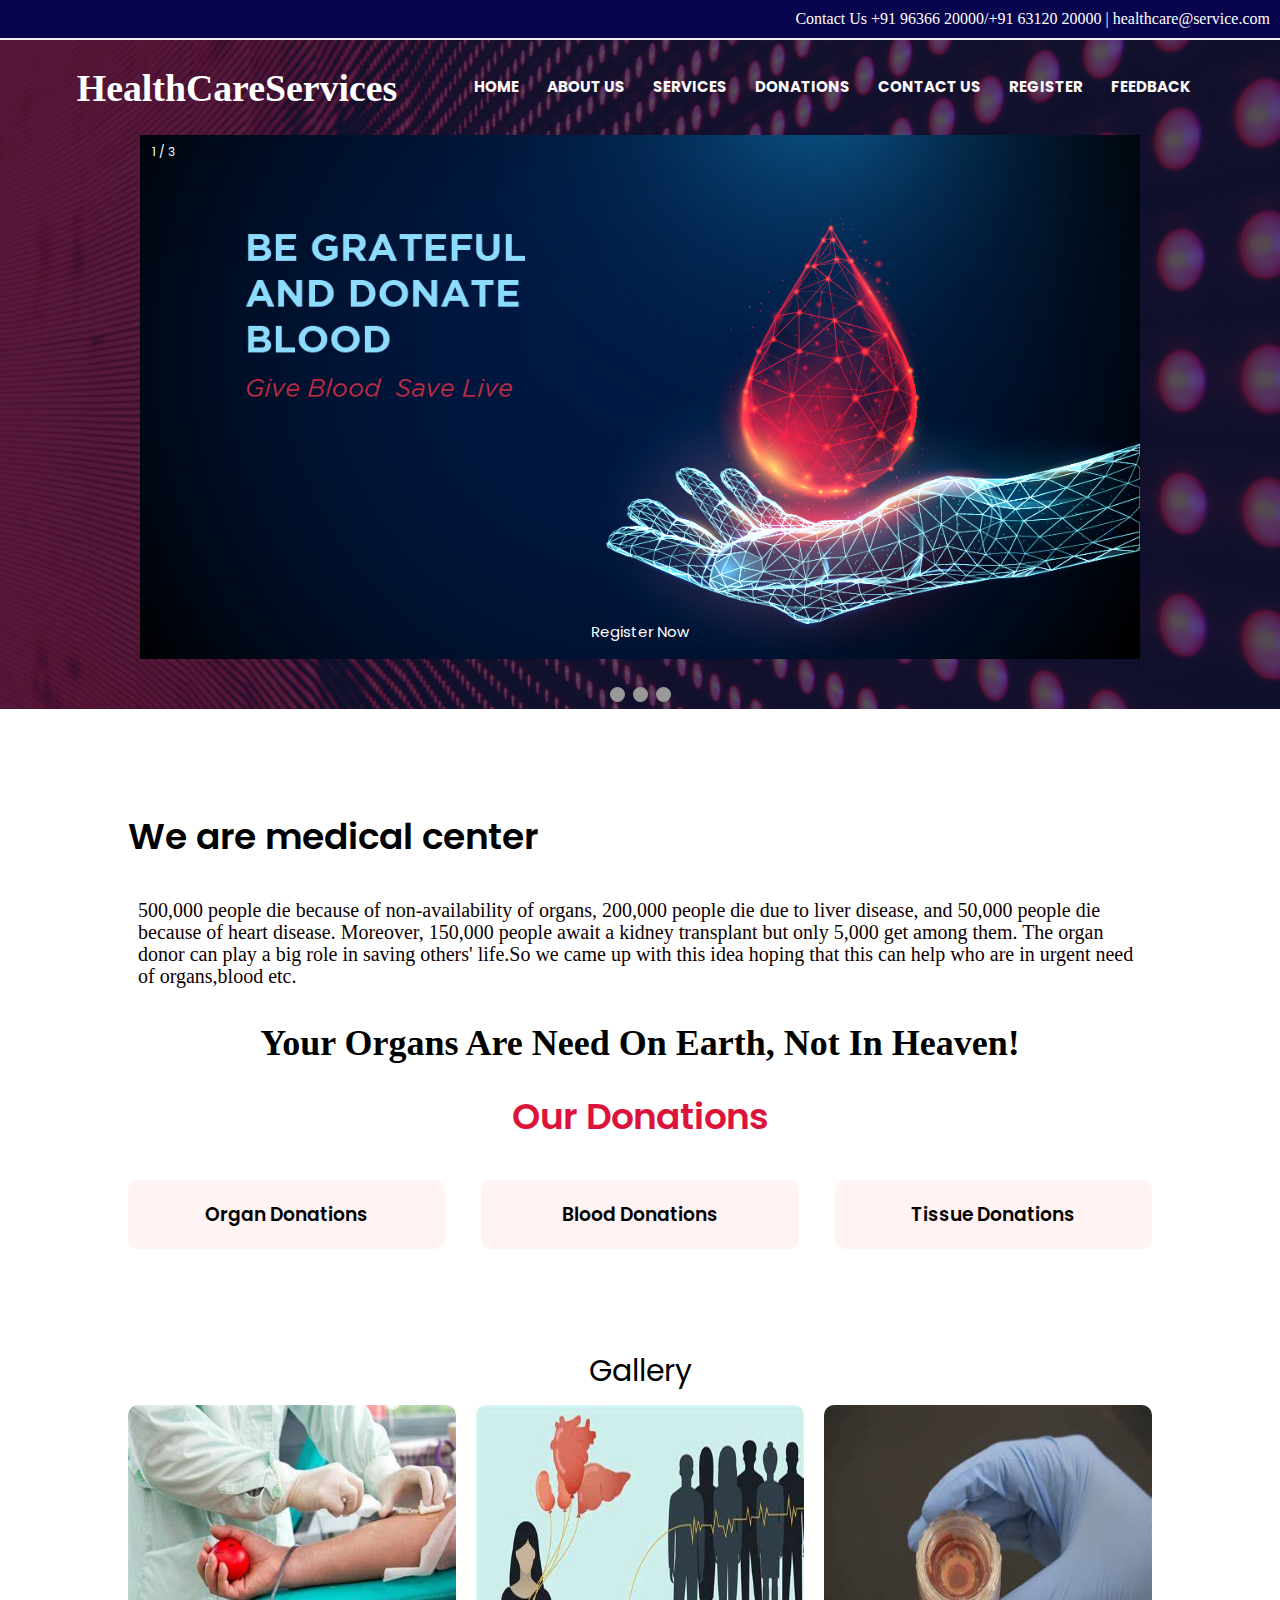
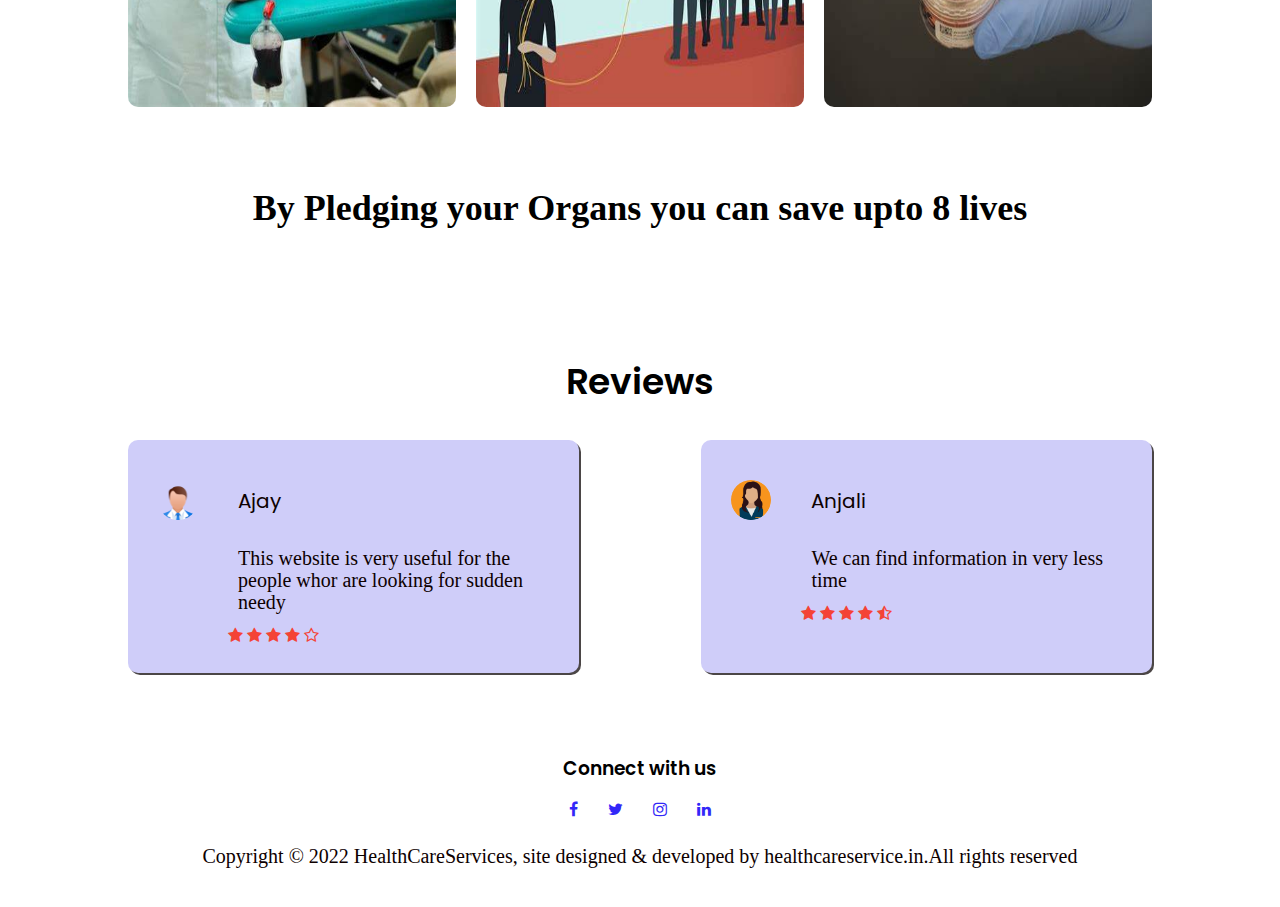
==== index.html @ dcb0d054 "first commit" ====
<!DOCTYPE html>
<html lang="en">
  <head>
    <meta charset="UTF-8" />
    <meta http-equiv="X-UA-Compatible" content="IE=edge" />
    <meta name="viewport" content="width=device-width, initial-scale=1.0" />
    <title>Health Care Services</title>
    <link rel="preconnect" href="https://fonts.googleapis.com" />
    <link rel="preconnect" href="https://fonts.gstatic.com" crossorigin />
    <link
      href="https://fonts.googleapis.com/css2?family=Poppins:wght@100;300;400;600;700&family=Roboto:wght@900&display=swap"
      rel="stylesheet"
    />
    <link rel="stylesheet" href="./css/style.css" />

    <link
      rel="stylesheet"
      href=" https://stackpath.bootstrapcdn.com/font-awesome/4.7.0/css/font-awesome.min.css"
    />
  </head>
  <body>
    <div class="top">
      <div>
        Contact Us +91 96366 20000/+91 63120 20000 | healthcare@service.com
      </div>
    </div>
    <section class="header header2">
      <nav>
        <h1 style="color: white">HealthCareServices</h1>
        <div class="nav-links" id="navLinks">
          <i class="fa fa-times" onclick="hideMenu()"></i>
          <ul>
            <li>
              <a href="index.html"><b>HOME</b></a>
            </li>
            <li>
              <a href="about.html"><b>ABOUT US</b></a>
            </li>
            <li>
              <a href="service.html"><b>SERVICES</b></a>
            </li>
            <li>
              <a href="donations.html"><b>DONATIONS</b></a>
            </li>
            <li>
              <a href="contact.html"><b>CONTACT US</b></a>
            </li>

            <li>
              <a href="register.html"><b>REGISTER</b></a>
            </li>
            <li>
              <a href="feedback.html"><b>FEEDBACK</b></a>
            </li>
          </ul>
        </div>
        <i class="fa fa-bars" onclick="showMenu()"></i>
      </nav>
      <div class="slideshow-container">
        <div class="mySlides fade">
          <div class="numbertext">1 / 3</div>
          <img src="./image/slider1.jpg" style="width: 100%" />
          <div class="text">Register Now</div>
        </div>
        <div class="mySlides fade">
          <div class="numbertext">2 / 3</div>
          <img src="./image/slider5.png" style="width: 100%" />
          <div class="text">Register Now</div>
        </div>
        <div class="mySlides fade">
          <div class="numbertext">3 / 3</div>
          <img src="./image/home1.jpg" style="width: 100%" />
          <div class="text">Register Now</div>
        </div>
      </div>
      <br />
      <div style="text-align: center">
        <span class="dot" onclick="currentSlide(1)"></span>
        <span class="dot" onclick="currentSlide(2)"></span>
        <span class="dot" onclick="currentSlide(3)"></span>
      </div>
    </section>

    <section class="course">
      <h1>We are medical center</h1>
      <br />

      <p>
        500,000 people die because of non-availability of organs, 200,000 people
        die due to liver disease, and 50,000 people die because of heart
        disease. Moreover, 150,000 people await a kidney transplant but only
        5,000 get among them. The organ donor can play a big role in saving
        others' life.So we came up with this idea hoping that this can help who
        are in urgent need of organs,blood etc.
      </p>
      <br />
      <h1
        style="
          font-family: Georgia, 'Times New Roman', Times, serif;
          text-align: center;
        "
      >
        Your Organs Are Need On Earth, Not In Heaven!
      </h1>

      <br />
      <h1 style="text-align: center; color: crimson">Our Donations</h1>
      <br />
      <div class="row" style="text-align: center">
        <div class="course-col">
          <h3>Organ Donations</h3>
        </div>
        <div class="course-col">
          <h3>Blood Donations</h3>
        </div>
        <div class="course-col">
          <h3>Tissue Donations</h3>
        </div>
      </div>
    </section>
    <section class="campus">
      <p><b style="font-size: 30px; color: black">Gallery</b></p>
      <div class="row">
        <div class="campus-col">
          <img src="image/image2.jpg" style="width: 10cm; height: 8cm" />
          <div class="layer"></div>
        </div>

        <div class="campus-col">
          <img src="image/image3.jpg" style="width: 12cm; height: 8cm" />
          <div class="layer"></div>
        </div>
        <div class="campus-col">
          <img src="image/image4.jpg" style="width: 12cm; height: 8cm" />
          <div class="layer"></div>
        </div>
      </div>
      <br />
      <br />
      <h1 style="font-family: Georgia, 'Times New Roman', Times, serif">
        By Pledging your Organs you can save upto 8 lives
      </h1>
      <br />
    </section>
    <section class="test">
      <h1>Reviews</h1>
      <p></p>
      <div class="row">
        <div class="test-col">
          <img src="image/image6.png" />
          <div>
            <p><b>Ajay</b></p>
            <p>
              This website is very useful for the people whor are looking for
              sudden needy
            </p>
            <i class="fa fa-star" aria-hidden="true"></i>
            <i class="fa fa-star" aria-hidden="true"></i>
            <i class="fa fa-star" aria-hidden="true"></i>
            <i class="fa fa-star" aria-hidden="true"></i>
            <i class="fa fa-star-o" aria-hidden="true"></i>
          </div>
        </div>
        <div class="test-col">
          <img src="image/image5.png" />
          <div>
            <p><b>Anjali</b></p>
            <p>We can find information in very less time</p>
            <i class="fa fa-star" aria-hidden="true"></i>
            <i class="fa fa-star" aria-hidden="true"></i>
            <i class="fa fa-star" aria-hidden="true"></i>
            <i class="fa fa-star" aria-hidden="true"></i>
            <i class="fa fa-star-half-o" aria-hidden="true"></i>
          </div>
        </div>
      </div>
    </section>
    <section class="footer">
      <h3>Connect with us</h3>

      <div class="icons">
        <i class="fa fa-facebook"></i>
        <i class="fa fa-twitter"></i>
        <i class="fa fa-instagram"></i>
        <i class="fa fa-linkedin"></i>
      </div>
      <p>
        Copyright © 2022 HealthCareServices, site designed & developed by
        healthcareservice.in.All rights reserved
      </p>
    </section>
    <script>
      var navLinks = document.getElementById("navLinks");
      function showMenu() {
        navLinks.style.right = "0";
      }
      function hideMenu() {
        navLinks.style.right = "-200px";
      }

      var slideIndex = 0;
      showSlides();
      function showSlides() {
        var i;
        var slides = document.getElementsByClassName("mySlides");
        for (i = 0; i < slides.length; i++) {
          slides[i].style.display = "none";
        }
        slideIndex++;
        if (slideIndex > slides.length) {
          slideIndex = 1;
        }
        slides[slideIndex - 1].style.display = "block";
        setTimeout(showSlides, 2000); // Change image every 2 seconds
      }
    </script>
  </body>
</html>
---- css/style.css ----
* {
  padding: 0;
  margin: 0;
  font-family: "Poppins", sans-serif;
}
.header2 {
  min-height: 100%;
  width: 100%;
  background-image: linear-gradient(
      rgba(12, 21, 60, 0.7),
      rgba(12, 21, 60, 0.7)
    ),
    url("../image/back2.jpg");
  background-position: center;
  background-size: cover;
  position: relative;
}
.header h1 {
  font-family: Cambria, Cochin, Georgia, Times, "Times New Roman", serif;
  color: rgba(248, 248, 250, 0.859);
  font-size: 1cm;
}
.header nav {
  display: flex;
  padding: 2% 6%;
  justify-content: space-between;
  align-items: center;
}
.header nav h1 {
  width: 150px;
}
.nav-links {
  flex: 1;
  text-align: right;
}
.nav-links ul li {
  list-style: none;
  display: inline-block;
  padding: 8px 12px;
  position: relative;
}
.nav-links ul li a {
  color: rgb(252, 249, 249);
  text-decoration: none;
  font-size: 15px;
}
.nav-links ul li::after {
  content: "";
  width: 0%;
  height: 2px;
  background: #f47e56;
  display: block;
  margin: auto;
  transition: 0.5s;
}
.nav-links ul li:hover::after {
  width: 100%;
}
.text-box {
  width: 90%;
  color: rgb(254, 82, 90);
  position: absolute;
  top: 50%;
  left: 50%;
  transform: translate(-50%, -50%);
  text-align: left;
}
.text-box h1 {
  font-size: 62px;
  color: rgba(248, 17, 17, 0.981);
}
.hero-btn {
  display: inline-block;
  text-decoration: none;
  color: white;
  border: 1px solid #fff;
  padding: 12px 80px;
  font-size: 20px;
  background: transparent;
  position: relative;
  cursor: pointer;
  align-items: center;
}
.hero-btn:hover {
  border: 1px solid #271cf7;
  background: #3d3af6;
  transition: 0.5s;
}
nav .fa {
  display: none;
}

@media (max-width: 1000px) {
  .text-box h1 {
    font-size: 50px;
  }
  .nav-links ul li {
    display: block;
  }
  .nav-links {
    position: absolute;
    background: #397af2;
    height: 100vh;
    width: 200px;
    top: 0;
    right: -200px;
    text-align: left;
    z-index: 2;
    transition: 1s;
  }
  nav .fa {
    display: block;
    color: rgb(253, 250, 250);
    margin: 10px;
    font-size: 22px;
    cursor: pointer;
  }
  .nav-links ul {
    padding: 30px;
  }
}
.course {
  width: 80%;
  margin: auto;
  text-align: left;
  padding-top: 100px;
  flex-basis: 31%;
}
h1 {
  font-size: 36px;
  font-weight: 600;
}
p {
  color: rgb(13, 0, 0);
  font-family: "Times New Roman", Times, serif;
  font-size: 20px;
  font-weight: 300;
  line-height: 22px;
  padding: 10px;
}
.row {
  margin-top: 1%;
  display: flex;
  justify-content: space-between;
}
.course-col {
  flex-basis: 31%;
  background: #fff3f3;
  border-radius: 10px;
  margin-bottom: 5%;
  padding: 20px 12px;
  box-sizing: border-box;
  transition: 0.5s;
}
h3 {
  text-align: center;
  font-weight: 600;
  margin-top: 10px 0;
}
.course-col:hover {
  box-shadow: 0 0 20px 0px #271cf7;
}
@media (max-width: 700px) {
  .row {
    flex-direction: column;
  }
}
.campus {
  width: 80%;
  margin: auto;
  text-align: center;
  padding-top: 50px;
}
.campus-col {
  width: 100%;
  flex-basis: 32%;
  border-radius: 10px;
  margin-bottom: 30px;
  position: relative;
  overflow: hidden;
}
.layer {
  background: transparent;
  height: 100%;
  width: 100%;
  position: absolute;
  top: 0;
  left: 0;
  transition: 0.5s;
}
.layer:hover {
  background: rgba(251, 156, 167, 0.859);
}
.header1 h1 {
  font-family: Cambria, Cochin, Georgia, Times, "Times New Roman", serif;
  color: rgba(0, 0, 10, 0.859);
  font-size: 1cm;
}
.header1 nav {
  display: flex;
  padding: 2% 6%;
  justify-content: space-between;
  align-items: center;
}
.header1 nav h1 {
  width: 150px;
}
.header1 {
  min-height: 100vh;
  width: 100%;
  background-image: linear-gradient(
      rgba(12, 21, 60, 0.7),
      rgba(12, 21, 60, 0.7)
    ),
    url("../image/image7.jpeg");
  background-position: center;
  background-size: cover;
  position: relative;
}
.test {
  width: 80%;
  margin: auto;
  padding-top: 100px;
  text-align: center;
}
.test-col {
  flex-basis: 44%;
  border-radius: 10px;
  margin-bottom: 5%;
  text-align: left;
  box-shadow: 2px 2px rgb(75, 70, 70);
  background: #cfcdf9;
  padding: 25px;
  cursor: pointer;
  display: flex;
}
.test-col img {
  height: 40px;
  margin-left: 5px;
  margin-right: 30px;
  border-radius: 50%;
  margin-top: 15px;
}
.test-col p {
  margin-top: 15px;
  text-align: left;
}
.test-col .fa {
  color: #f44336;
}
@media (max-width: 1000px) {
  .test-col img {
    margin-left: 0x;
    margin-right: 15px;
  }
}
.footer {
  width: 100%;
  text-align: center;
  padding: 30px 0;
}
.footer h4 {
  margin-bottom: 25px;
  margin-top: 20px;
  font-weight: 600;
}
.icons .fa {
  color: #3227f8;
  margin: 0 13px;
  cursor: pointer;
  padding: 18px 0;
}
.top {
  width: auto;
  background-color: #080352 !important;
  border-bottom: 2px solid #f0f0f0;
}
.top div {
  width: auto;
  color: #fff;
  background-color: #09044e !important;
  font-family: calibri;
  padding: 10px;
  text-align: right;
}
.background-image {
  background-repeat: no-repeat;
  position: relative;
  isolation: isolate;
  background: linear-gradient(#0cb9c6, #d6ff7f);
}

.background-image::after {
  content: "";
  position: absolute;
  z-index: -1;
  inset: 0;
  background: rgba(2, 2, 62, 0.966);
  opacity: 0.3;
  background-size: cover;
  background-position: center center;
}
.background-image1 {
  background-repeat: no-repeat;
  position: relative;
  isolation: isolate;
  background-image: linear-gradient(#ed4a25, #f8ed1c);
}

.background-image1::after {
  content: "";
  position: absolute;
  z-index: -1;
  inset: 0;
  background: rgba(2, 2, 62, 0.966);
  opacity: 0.3;
  background-size: cover;
  background-position: center center;
}
.heading {
  font-size: 3.5rem;
  line-height: 1.5;
  margin-top: 40px;
  font-weight: bold;
}
#contents {
  padding: 0 5% 0 5%;
}
#contents1 {
  padding: 5% 5% 5% 5%;
  align-items: center;
}

.accordianimg {
  float: left;
  border-radius: 3%;
}

.accordian-body {
  text-align: left;
  height: 200%;
}

.accordian-item {
  margin: 3%;
}

.card-img-top {
  height: 180px;
  width: 286px;
}

.colgrid {
  padding: 3% 3% 3% 3%;
}

.bg2 {
  background-color: #4c0356;
  color: #fff;
}

.bg2:hover {
  background-color: #044f01;
  color: #fff;
  transform: scale(1.05);
}

.bg3 {
  color: #fff;
}

.fa-star {
  color: #e1ad21;
}
body {
  text-align: center;
  /* background-color: #ff4c68; 
      background-color: #efe4e4;*/
  font-family: "Montserrat";
}
.card-text {
  color: #fff;
}
.details-text {
  color: white;
}
.bg4 {
  background-color: white;
  color: rgb(7, 3, 3);
}

.bg4:hover {
  background-color: #f3ec63;
  color: rgb(6, 4, 4);
  transform: scale(1.05);
}

* {
  box-sizing: border-box;
}
body {
  font-family: Verdana, sans-serif;
  margin: 0;
}
.mySlides {
  display: none;
}
img {
  vertical-align: middle;
}
.slideshow-container {
  max-width: 1000px;
  position: relative;
  margin: auto;
}
/* Next & previous buttons 
.prev,
.next {
  cursor: pointer;
  position: absolute;
  top: 50%;
  width: auto;
  padding: 16px;
  margin-top: -22px;
  color: white;
  font-weight: bold;
  font-size: 18px;
  transition: 0.6s ease;
  border-radius: 0 3px 3px 0;
  user-select: none;
}
Position the "next button" to the right 
.next {
  right: 0;
  border-radius: 3px 0 0 3px;
}
 On hover, add a black background color with a little bit see-through 
.prev:hover,
.next:hover {
  background-color: rgba(0, 0, 0, 0.8);
}*/
/* Caption text */
.text {
  color: #ffffff;
  font-size: 15px;
  padding: 8px 12px;
  position: absolute;
  bottom: 8px;
  width: 100%;
  text-align: center;
}
/* Number text (1/3 etc) */
.numbertext {
  color: #ffffff;
  font-size: 12px;
  padding: 8px 12px;
  position: absolute;
  top: 0;
}
/* The dots/bullets/indicators */
.dot {
  cursor: pointer;
  height: 15px;
  width: 15px;
  margin: 0 2px;
  background-color: #999999;
  border-radius: 50%;
  display: inline-block;
  transition: background-color 0.6s ease;
}
.active,
.dot:hover {
  background-color: #111111;
}
/* Fading animation */
.fade {
  -webkit-animation-name: fade;
  -webkit-animation-duration: 1.5s;
  animation-name: fade;
  animation-duration: 1.5s;
}
@-webkit-keyframes fade {
  from {
    opacity: 0.4;
  }
  to {
    opacity: 1;
  }
}
@keyframes fade {
  from {
    opacity: 0.4;
  }
  to {
    opacity: 1;
  }
}
/* On smaller screens, decrease text size */
@media only screen and (max-width: 300px) {
  .prev,
  .next,
  .text {
    font-size: 11px;
  }
}
.course div p::after {
  content: "";
  width: 0%;
  height: 2px;
  background: #4636f4;
  display: block;
  margin: auto;
  transition: 0.5s;
}
.course div p:hover::after {
  width: 10%;
}
.header3 {
  min-height: 100vh;
  width: 100%;
  background-color: linear-gradient(
    rgba(rgba(5, 6, 8, 0.7), rgba(12, 21, 60, 0.7))
  );
  background-position: center;
  background-size: cover;
  position: relative;
}
.header3 h1 {
  font-family: Cambria, Cochin, Georgia, Times, "Times New Roman", serif;
  color: rgba(248, 248, 250, 0.859);
  font-size: 1cm;
}
.header3 b {
  color: #111111;
}
.header3 nav {
  display: flex;
  padding: 2% 6%;
  justify-content: space-between;
  align-items: center;
}
.header3 nav h1 {
  width: 150px;
}
.wrap {
  /*background-color: rgb(253, 124, 107);*/
  background-image: linear-gradient(#5cfb6f, #1ce9f8);
  background-size: cover;
  font-family: Arial, Helvetica, sans-serif;
  color: black;
  font-size: 13px;
  margin: 0;
}
input,
select,
button {
  font-family: Arial, Helvetica, sans-serif;
  color: #3d3af6;
  font-size: 14px;
}
h3,
h4 {
  margin: 0;
}
img {
  max-width: 100%;
}
:focus {
  outline: none;
}
.wrapper {
  min-height: 100vh;
  background-size: cover;
  background-repeat: no-repeat;
  display: flex;
  align-items: center;
  justify-content: center;
}
.inner {
  padding: 20px;
  background: #fff;
  max-width: 850px;
  margin: auto;
  display: flex;
}
.inner .image-holder {
  width: 50%;
}
.inner form {
  width: 50%;
  padding-top: 36px;
  padding-left: 45px;
  padding-right: 45px;
}
.inner h3 {
  text-transform: uppercase;
  font-size: 25px;
  text-align: center;
  margin-bottom: 28px;
}
.form-group {
  display: flex;
}
.form-group input {
  width: 50%;
}
.form-group input:first-child {
  margin-right: 25px;
}
.form-wrapper {
  position: relative;
}
.form-control {
  border: 1px solid #333;
  border: none;
  border-bottom: 1px solid #333;
  display: block;
  width: 100%;
  height: 30px;
  padding-right: 0;
  margin-bottom: 25px;
}
select {
  cursor: pointer;
  color: gray;
  padding-left: 20px;
}
select option[value=""][disabled] {
  display: none;
}
button {
  border: none;
  width: 164px;
  height: 51px;
  margin: auto;
  margin-top: 40px;
  cursor: pointer;
  display: flex;
  align-items: center;
  justify-content: center;
  padding-left: 0;
  background: #333;
  font-size: 15px;
  color: #fff;
  border-radius: 5px;
}
button:hover {
  background: #f44336;
}
@media (max-width: 1000px) {
  .inner {
    display: block;
  }
  .inner .image-holder {
    width: 100%;
  }
  .inner form {
    width: 100%;
    padding: 40px 0 30px;
  }
  button {
    margin-top: 60px;
  }
}
.wrap1 {
  /*background-image: linear-gradient(
      rgba(12, 21, 60, 0.7),
      rgba(12, 21, 60, 0.7)
    ),
    url("image/img12.jpg");*/
  background-image: linear-gradient(#4d47f7, #f74dbb);
  background-size: cover;
  font-family: Arial, Helvetica, sans-serif;
  color: rgb(241, 10, 10);
  font-size: 13px;
  margin: 0;
}
.wrap1 button {
  border: none;
  width: 164px;
  height: 51px;
  margin: auto;
  margin-top: 40px;
  cursor: pointer;
  display: flex;
  align-items: center;
  justify-content: center;
  padding-left: 0;
  background: #333;
  font-size: 15px;
  color: #fff;
  border-radius: 5px;
}
.wrap1 button:hover {
  background: #6536f4;
}
.header4 nav {
  display: flex;
  padding: 2% 6%;
  justify-content: space-between;
  align-items: center;
}
.header4 nav h1 {
  width: 150px;
}
.header4 {
  min-height: 100vh;
  width: 100%;
  /*background-image: linear-gradient(
    rgba(146, 128, 235, 0.7),
    rgba(242, 120, 155, 0.7)
  );*/

  background-position: center;
  background-size: cover;
  position: relative;
}
.header4 b {
  color: #111111;
}
/*feedback*/
.header3 h1 {
  font-family: Cambria, Cochin, Georgia, Times, "Times New Roman", serif;
  color: rgba(248, 248, 250, 0.859);
  font-size: 1cm;
}
.wrap3 {
  background-color: rgb(140, 222, 245);
  background-size: cover;
  font-family: Arial, Helvetica, sans-serif;
  color: black;
  font-size: 13px;
  margin: 0;
}
.wrapper3 {
  min-height: 100vh;
  background-size: cover;
  background-repeat: no-repeat;
  display: flex;
  align-items: center;
  justify-content: center;
}
.inner3 {
  padding: 20px;
  background: rgb(140, 222, 245);
  max-width: 850px;
  margin: auto;
  display: flex;
}
.inner3 .image-holder3 {
  margin-top: 90px;
  width: 50%;
}
.inner3 form {
  width: 50%;
  padding-top: 36px;
  padding-left: 45px;
  padding-right: 45px;
}
.inner3 h3 {
  text-transform: uppercase;
  font-size: 25px;
  text-align: center;
  margin-bottom: 28px;
}
.form-group3 {
  display: flex;
}
.form-group3 input {
  width: 50%;
}
.form-group3 input:first-child {
  margin-right: 25px;
}
.form-wrapper3 {
  position: relative;
}
.form-control3 {
  border: 1px solid #333;
  border: none;
  border-bottom: 1px solid #333;
  display: block;
  width: 100%;
  height: 30px;
  padding-right: 0;
  margin-bottom: 25px;
}
.b button {
  border: none;
  width: 164px;
  height: 51px;
  margin: auto;
  margin-top: 40px;
  cursor: pointer;
  display: flex;
  align-items: center;
  justify-content: center;
  padding-left: 0;
  background: #333;
  font-size: 15px;
  color: #fff;
  border-radius: 5px;
}
.b button:hover {
  background: #f52222;
}
@media (max-width: 1000px) {
  .inner3 {
    display: block;
  }
  .inner3 .image-holder3 {
    width: 100%;
  }
  .inner3 form {
    width: 100%;
    padding: 40px 0 30px;
  }
  button {
    margin-top: 60px;
  }

  .header3 nav .fa {
    display: block;
    color: rgb(4, 4, 4);
    margin: 10px;
    font-size: 22px;
    cursor: pointer;
  }
  .header4 nav .fa {
    display: block;
    color: rgb(4, 4, 4);
    margin: 10px;
    font-size: 22px;
    cursor: pointer;
  }
}
/*service header*/
.header5 h1 {
  font-family: Cambria, Cochin, Georgia, Times, "Times New Roman", serif;
  color: rgba(0, 0, 10, 0.859);
  font-size: 1cm;
}
.header5 nav {
  display: flex;
  padding: 2% 6%;
  justify-content: space-between;
  align-items: center;
}
.header5 nav h1 {
  width: 150px;
}
.header5 {
  min-height: 100vh;
  width: 100%;
  background-image: linear-gradient(
      rgba(12, 21, 60, 0.7),
      rgba(12, 21, 60, 0.7)
    ),
    url("../image/service1.png");
  background-position: center;
  background-size: cover;
  position: relative;
}
.header6 h1 {
  font-family: Cambria, Cochin, Georgia, Times, "Times New Roman", serif;
  color: rgba(0, 0, 10, 0.859);
  font-size: 1cm;
}
.header6 nav {
  display: flex;
  padding: 2% 6%;
  justify-content: space-between;
  align-items: center;
}
.header6 nav h1 {
  width: 150px;
}
.header6 {
  min-height: 100vh;
  width: 100%;
  background-image: linear-gradient(
      rgba(12, 21, 60, 0.7),
      rgba(12, 21, 60, 0.7)
    ),
    url("../image/contact.png");
  background-position: center;
  background-size: cover;
  position: relative;
}
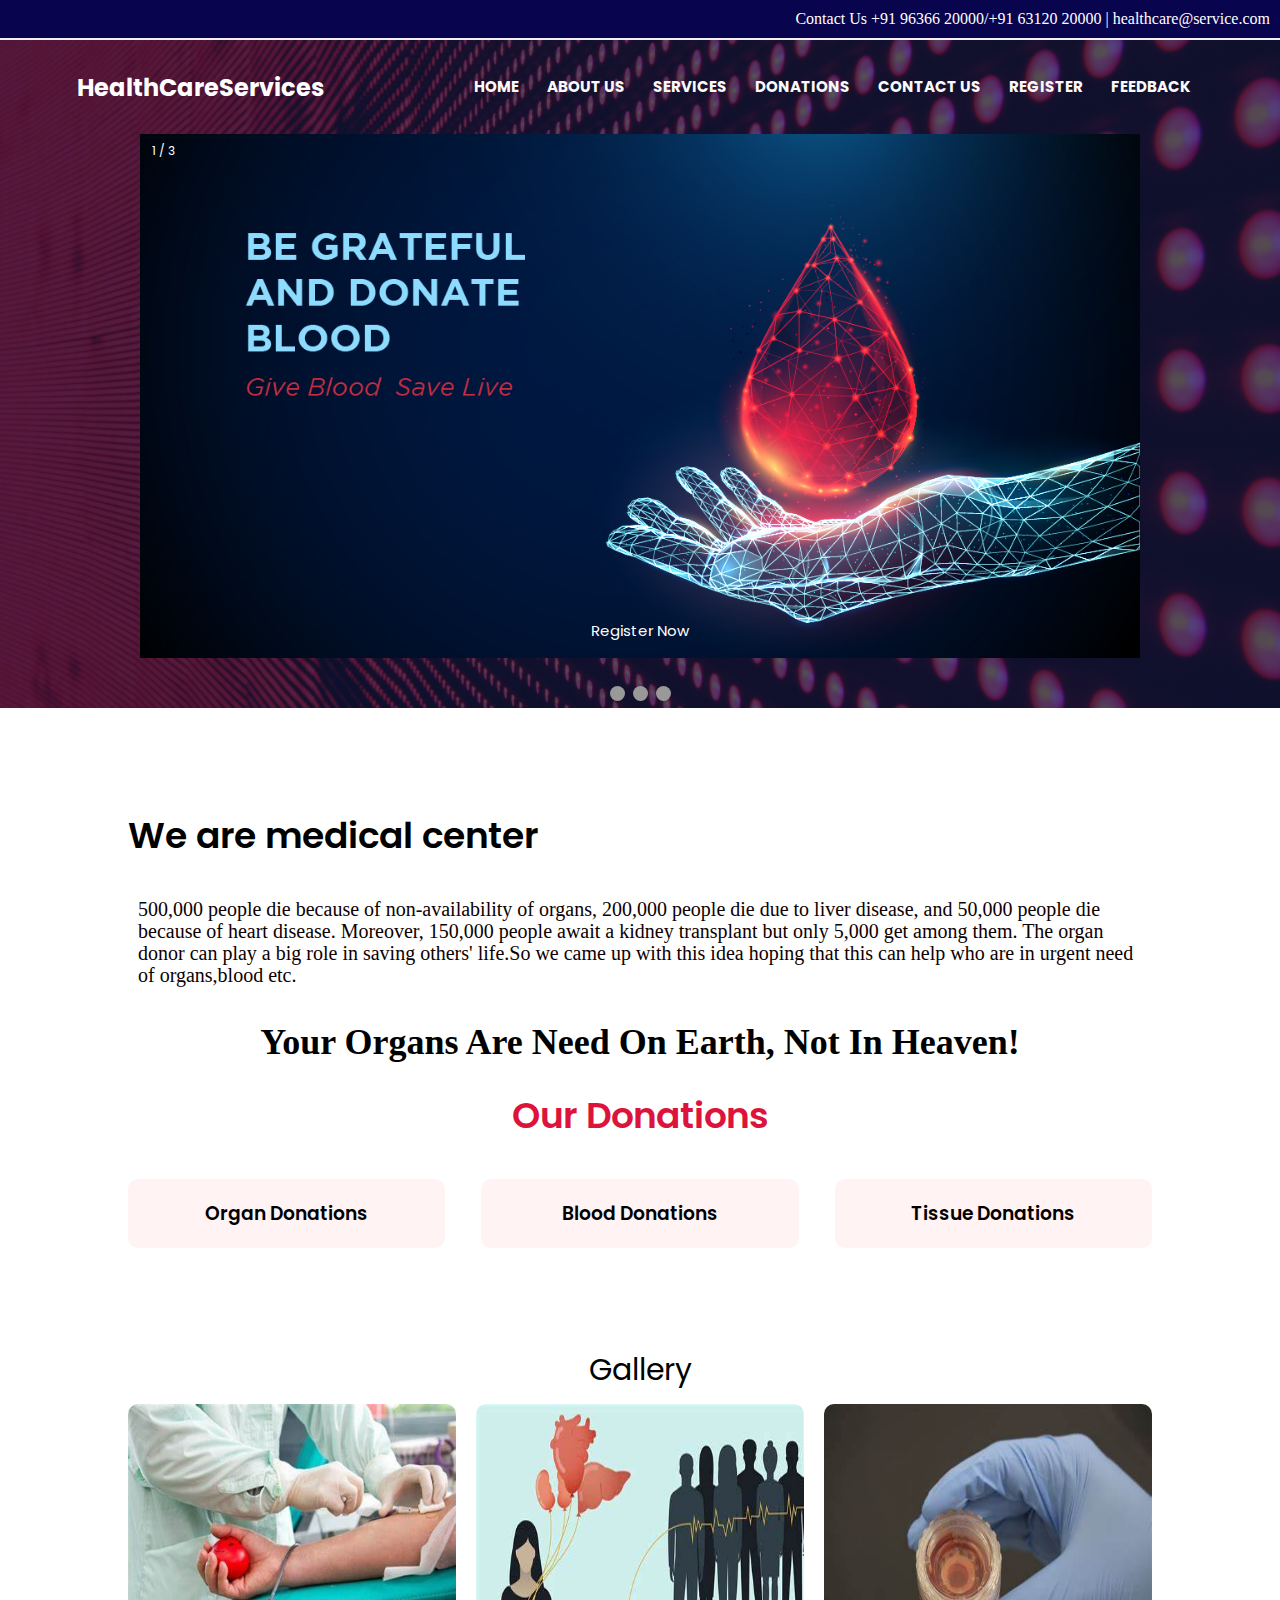
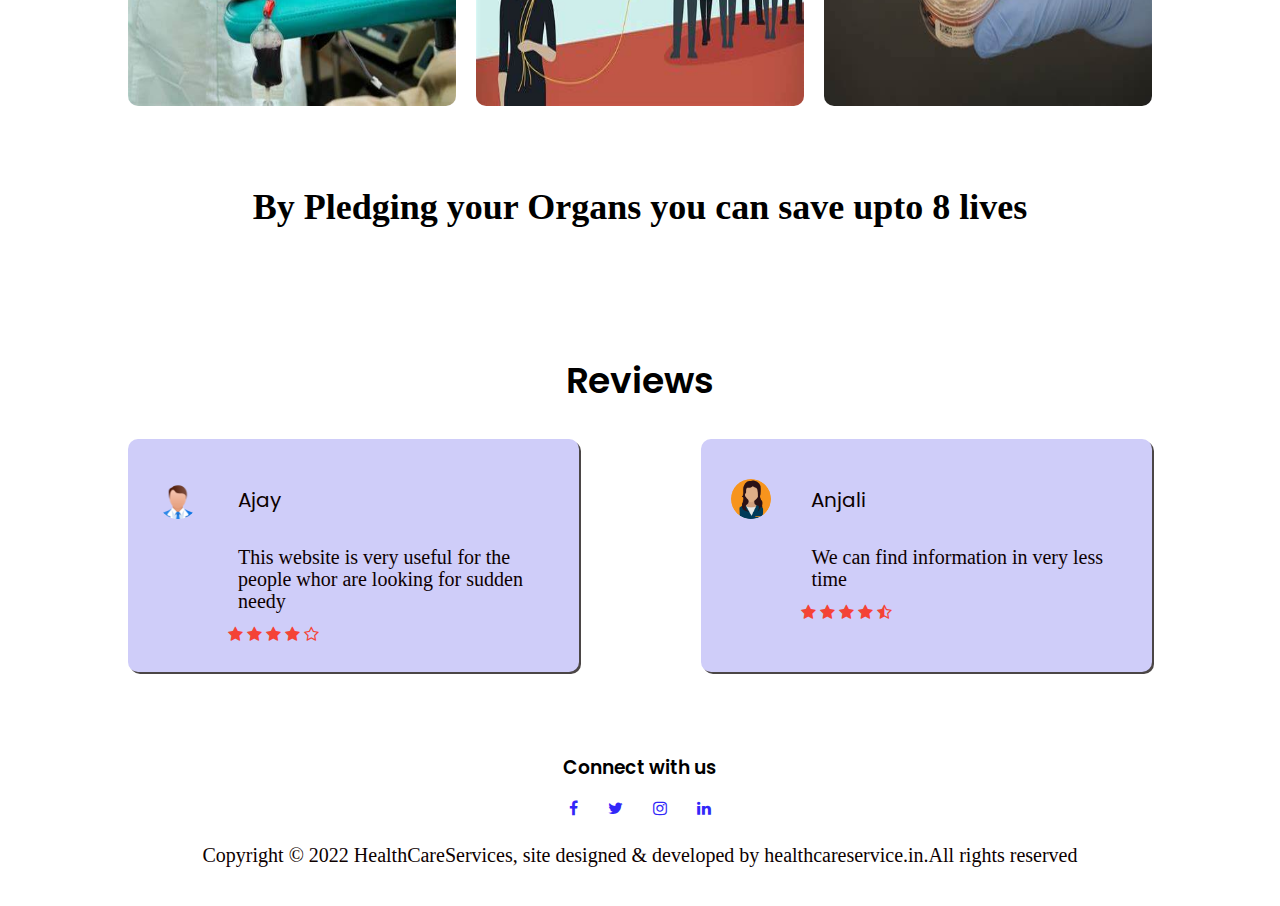
==== commit bcf02b2e: "second commit" ====
--- a/index.html
+++ b/index.html
@@ -26,7 +26,7 @@
     </div>
     <section class="header header2">
       <nav>
-        <h1 style="color: white">HealthCareServices</h1>
+        <h2 style="color: white">HealthCareServices</h2>
         <div class="nav-links" id="navLinks">
           <i class="fa fa-times" onclick="hideMenu()"></i>
           <ul>
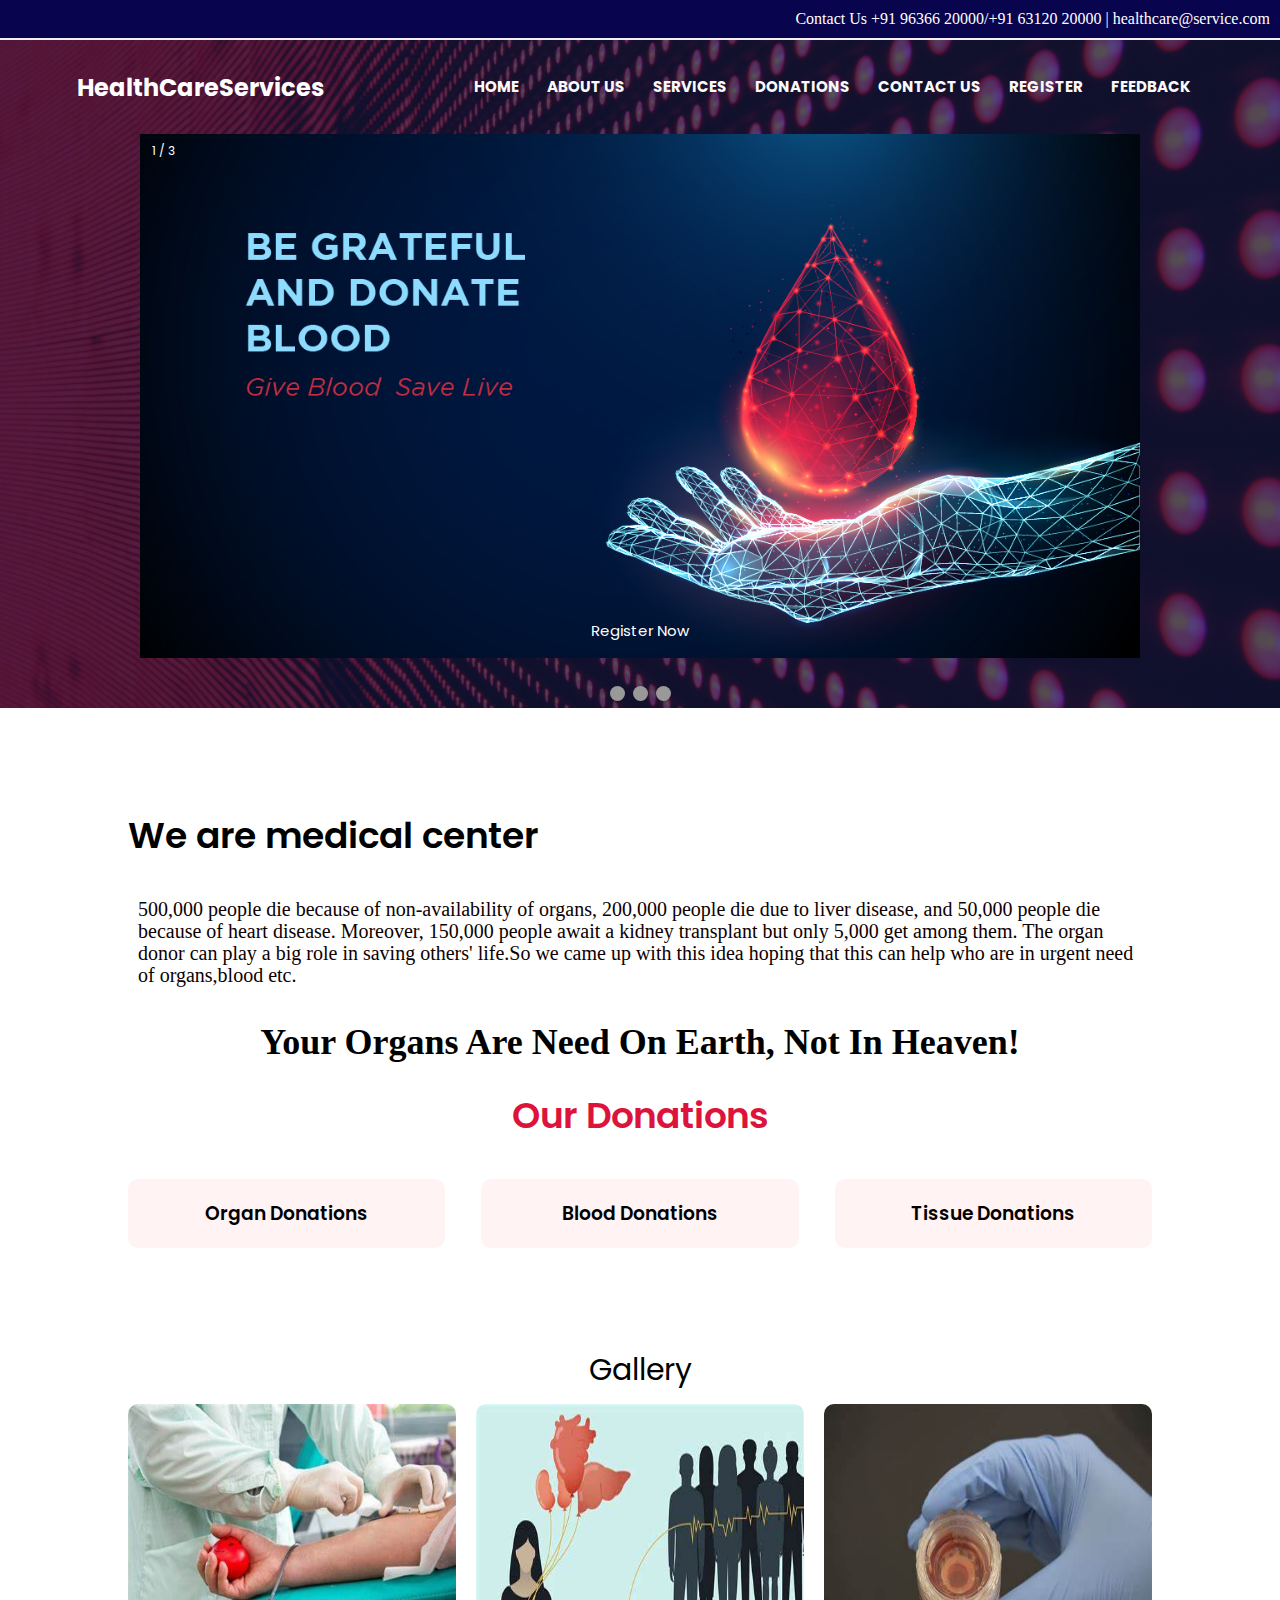
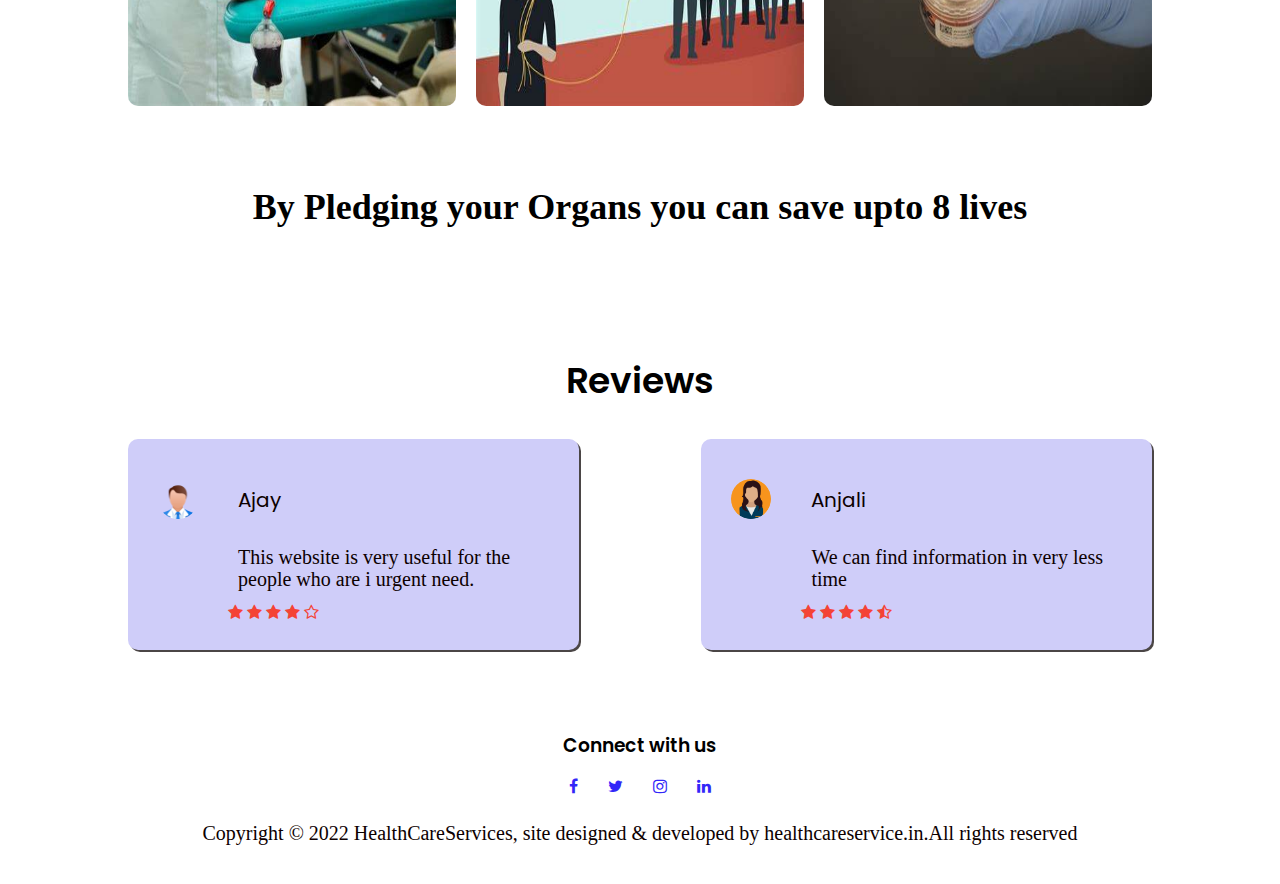
==== commit 3828e88c: "third commit" ====
--- a/index.html
+++ b/index.html
@@ -151,8 +151,7 @@
           <div>
             <p><b>Ajay</b></p>
             <p>
-              This website is very useful for the people whor are looking for
-              sudden needy
+              This website is very useful for the people who are i urgent need.
             </p>
             <i class="fa fa-star" aria-hidden="true"></i>
             <i class="fa fa-star" aria-hidden="true"></i>
--- a/css/style.css
+++ b/css/style.css
@@ -366,7 +366,8 @@
 }
 
 .bg3 {
-  color: #fff;
+  color: rgb(11, 3, 3);
+  background-color: #f1e7e3;
 }
 
 .fa-star {
